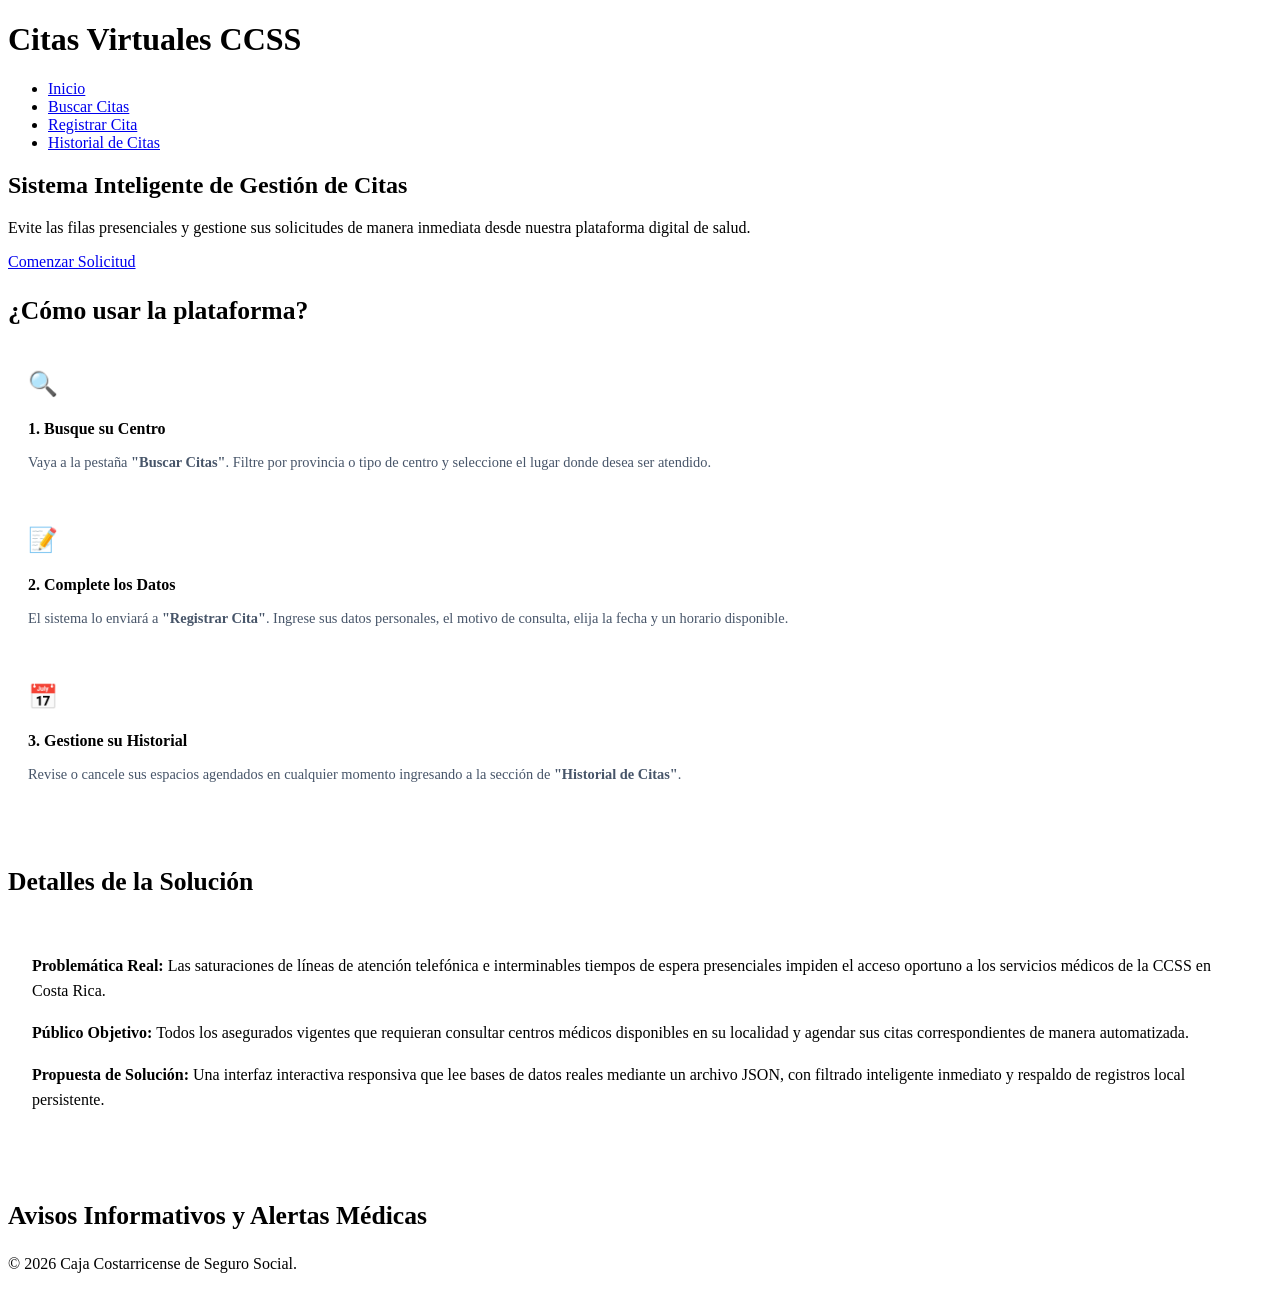
==== index.html @ bdacc7d0 "Add files via upload" ====
<!DOCTYPE html>
<html lang="es">
<head>
    <meta charset="UTF-8">
    <meta name="viewport" content="width=device-width, initial-scale=1.0">
    <title>CCSS | Inicio</title>
    <link rel="stylesheet" href="../css/styles.css">
    <script src="../js/auth.js"></script>
</head>
<body>
    <header>
        <div class="logo-container">
            <h1>Citas Virtuales CCSS</h1>
        </div>
        <nav>
            <ul>
                <li><a href="index.html" class="active">Inicio</a></li>
                <li><a href="citas.html">Buscar Citas</a></li>
                <li><a href="registro.html">Registrar Cita</a></li>
                <li><a href="historial.html">Historial de Citas</a></li>
            </ul>
        </nav>
    </header>
    <main>
        <section class="hero-banner">
            <h2>Sistema Inteligente de Gestión de Citas</h2>
            <p>Evite las filas presenciales y gestione sus solicitudes de manera inmediata desde nuestra plataforma digital de salud.</p>
            <a href="citas.html" class="btn-ccss">Comenzar Solicitud</a>
        </section>
        <section style="margin-bottom: 3rem;">
            <h3 style="color: var(--primary-blue); font-size: 1.6rem; margin-bottom: 1.5rem;">¿Cómo usar la plataforma?</h3>
            <div class="grid-citas" style="gap: 1.5rem;">
                
                <div class="card" style="padding: 1.25rem;">
                    <div style="font-size: 1.5rem; margin-bottom: 0.5rem;">🔍</div>
                    <h4 style="margin-bottom: 0.5rem; color: var(--primary-blue);">1. Busque su Centro</h4>
                    <p style="font-size: 0.9rem; color: #475569; line-height: 1.4;">Vaya a la pestaña <strong>"Buscar Citas"</strong>. Filtre por provincia o tipo de centro y seleccione el lugar donde desea ser atendido.</p>
                </div>

                <div class="card" style="padding: 1.25rem;">
                    <div style="font-size: 1.5rem; margin-bottom: 0.5rem;">📝</div>
                    <h4 style="margin-bottom: 0.5rem; color: var(--primary-blue);">2. Complete los Datos</h4>
                    <p style="font-size: 0.9rem; color: #475569; line-height: 1.4;">El sistema lo enviará a <strong>"Registrar Cita"</strong>. Ingrese sus datos personales, el motivo de consulta, elija la fecha y un horario disponible.</p>
                </div>

                <div class="card" style="padding: 1.25rem;">
                    <div style="font-size: 1.5rem; margin-bottom: 0.5rem;">📅</div>
                    <h4 style="margin-bottom: 0.5rem; color: var(--primary-blue);">3. Gestione su Historial</h4>
                    <p style="font-size: 0.9rem; color: #475569; line-height: 1.4;">Revise o cancele sus espacios agendados en cualquier momento ingresando a la sección de <strong>"Historial de Citas"</strong>.</p>
                </div>
            </div>
        </section>
        <section style="margin-bottom: 3rem;">
            <h3 style="color: var(--primary-blue); font-size: 1.6rem; margin-bottom: 1rem;">Detalles de la Solución</h3>
            <div style="background: white; padding: 1.5rem; border-radius: var(--radius-lg); box-shadow: var(--shadow-soft); line-height: 1.6;">
                <p style="margin-bottom: 1rem;"><strong>Problemática Real:</strong> Las saturaciones de líneas de atención telefónica e interminables tiempos de espera presenciales impiden el acceso oportuno a los servicios médicos de la CCSS en Costa Rica.</p>
                <p style="margin-bottom: 1rem;"><strong>Público Objetivo:</strong> Todos los asegurados vigentes que requieran consultar centros médicos disponibles en su localidad y agendar sus citas correspondientes de manera automatizada.</p>
                <p><strong>Propuesta de Solución:</strong> Una interfaz interactiva responsiva que lee bases de datos reales mediante un archivo JSON, con filtrado inteligente inmediato y respaldo de registros local persistente.</p>
            </div>
        </section>
        <section>
            <h3 style="color: var(--primary-blue); font-size: 1.6rem; margin-bottom: 1.5rem;">Avisos Informativos y Alertas Médicas</h3>
            <div id="contenedor-avisos" class="grid-citas"></div>
        </section>
    </main>
    <footer>
        <p>&copy; 2026 Caja Costarricense de Seguro Social.</p>
    </footer>
    <script src="../js/index.js"></script>
</body>
</html>
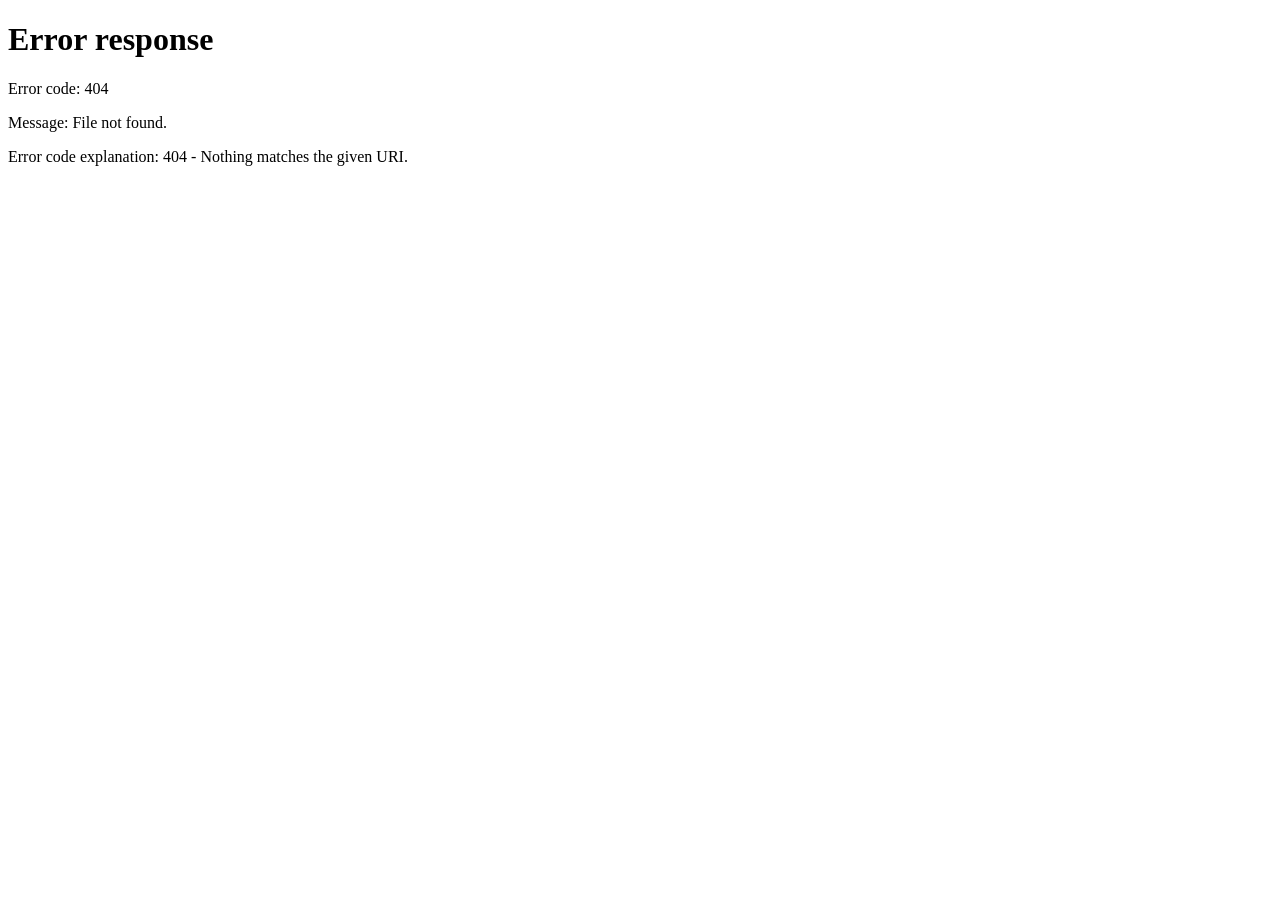
==== commit 9ee2301c: "Update index.html" ====
--- a/index.html
+++ b/index.html
@@ -4,8 +4,8 @@
     <meta charset="UTF-8">
     <meta name="viewport" content="width=device-width, initial-scale=1.0">
     <title>CCSS | Inicio</title>
-    <link rel="stylesheet" href="../css/styles.css">
-    <script src="../js/auth.js"></script>
+    <link rel="stylesheet" href="/css/styles.css">
+    <script src="/js/auth.js"></script>
 </head>
 <body>
     <header>
@@ -66,6 +66,6 @@
     <footer>
         <p>&copy; 2026 Caja Costarricense de Seguro Social.</p>
     </footer>
-    <script src="../js/index.js"></script>
+    <script src="/js/index.js"></script>
 </body>
 </html>
--- a/css/styles.css
+++ b/css/styles.css
@@ -0,0 +1,402 @@
+:root {
+    --primary-blue: #1e40af;
+    --secondary-blue: #3b82f6;
+    --light-blue: #eff6ff;
+    --dark-slate: #1e293b;
+    --text-muted: #64748b;
+    --white: #ffffff;
+    --error-red: #dc2626;
+    --success-green: #16a34a;
+    --radius-md: 8px;
+    --radius-lg: 12px;
+    --shadow-soft: 0 4px 6px -1px rgba(0, 0, 0, 0.1), 0 2px 4px -1px rgba(0, 0, 0, 0.06);
+
+    --bg-dark: #0f172a;
+    --card-dark: #1e293b;
+    --text-dark: #f8fafc;
+    --border-dark: #334155;
+}
+
+* {
+    margin: 0;
+    padding: 0;
+    box-sizing: border-box;
+    font-family: 'Arial', sans-serif;
+}
+
+body {
+    background-color: #f8fafc;
+    color: var(--dark-slate);
+    display: flex;
+    flex-direction: column;
+    min-height: 100vh;
+    transition: background-color 0.3s, color 0.3s;
+}
+
+header {
+    background-color: var(--white);
+    border-bottom: 4px solid var(--primary-blue);
+    padding: 1rem 2rem;
+    display: flex;
+    justify-content: space-between;
+    align-items: center;
+    flex-wrap: wrap;
+    gap: 1rem;
+    box-shadow: var(--shadow-soft);
+}
+
+.logo-container {
+    display: flex;
+    align-items: center;
+    gap: 1rem;
+}
+
+.logo-container img {
+    height: 50px;
+    width: auto;
+}
+
+.logo-container h1 {
+    color: var(--primary-blue);
+    font-size: 1.5rem;
+    font-weight: 800;
+}
+
+nav ul {
+    display: flex;
+    list-style: none;
+    gap: 1.5rem;
+    align-items: center;
+}
+
+nav ul li a {
+    text-decoration: none;
+    color: var(--dark-slate);
+    font-weight: 600;
+    padding: 0.5rem 1rem;
+    border-radius: var(--radius-md);
+    transition: all 0.3s ease;
+}
+
+nav ul li a:hover, nav ul li a.active {
+    background-color: var(--light-blue);
+    color: var(--primary-blue);
+}
+
+main {
+    flex: 1;
+    max-width: 1200px;
+    width: 100%;
+    margin: 2rem auto;
+    padding: 0 1.5rem;
+}
+
+.hero-banner {
+    background: linear-gradient(135deg, #1e3a8a, #3b82f6);
+    color: var(--white);
+    padding: 4rem 2rem;
+    border-radius: var(--radius-lg);
+    text-align: center;
+    margin-bottom: 3rem;
+    box-shadow: var(--shadow-soft);
+}
+
+.hero-banner h2 {
+    font-size: 2.2rem;
+    margin-bottom: 1rem;
+}
+
+.hero-banner p {
+    font-size: 1.1rem;
+    margin-bottom: 2rem;
+    max-width: 700px;
+    margin-left: auto;
+    margin-right: auto;
+    opacity: 0.9;
+}
+
+.btn-ccss {
+    display: inline-block;
+    background-color: var(--white);
+    color: var(--primary-blue);
+    padding: 0.8rem 2rem;
+    font-weight: 700;
+    text-decoration: none;
+    border-radius: var(--radius-md);
+    border: 2px solid transparent;
+    cursor: pointer;
+    transition: all 0.3s ease;
+    box-shadow: var(--shadow-soft);
+}
+
+.btn-ccss:hover {
+    background-color: var(--primary-blue);
+    color: var(--white);
+    border-color: var(--white);
+}
+
+.grid-citas {
+    display: grid;
+    grid-template-columns: repeat(auto-fit, minmax(300px, 1fr));
+    gap: 2rem;
+    margin-top: 1.5rem;
+}
+
+.card {
+    background-color: var(--white);
+    border-radius: var(--radius-lg);
+    padding: 1.5rem;
+    box-shadow: var(--shadow-soft);
+    border-left: 5px solid var(--secondary-blue);
+    display: flex;
+    flex-direction: column;
+    justify-content: space-between;
+}
+
+.card h4 {
+    color: var(--primary-blue);
+    font-size: 1.2rem;
+    margin-bottom: 0.5rem;
+}
+
+.card p {
+    color: var(--text-muted);
+    font-size: 0.95rem;
+    margin-bottom: 0.5rem;
+}
+
+.card .badge {
+    display: inline-block;
+    padding: 0.25rem 0.75rem;
+    background-color: var(--light-blue);
+    color: var(--primary-blue);
+    border-radius: 50px;
+    font-size: 0.8rem;
+    font-weight: 700;
+    align-self: flex-start;
+    margin-bottom: 1rem;
+}
+
+.card button {
+    background-color: var(--primary-blue);
+    color: var(--white);
+    border: none;
+    padding: 0.6rem 1rem;
+    border-radius: var(--radius-md);
+    cursor: pointer;
+    font-weight: 600;
+    width: 100%;
+    margin-top: 1rem;
+}
+
+.card button:hover {
+    background-color: var(--secondary-blue);
+}
+
+.search-section {
+    background-color: var(--white);
+    padding: 1.5rem;
+    border-radius: var(--radius-lg);
+    box-shadow: var(--shadow-soft);
+    display: flex;
+    gap: 1.5rem;
+    flex-wrap: wrap;
+    margin-bottom: 2rem;
+}
+
+.form-group {
+    display: flex;
+    flex-direction: column;
+    gap: 0.5rem;
+    margin-bottom: 1.25rem;
+}
+
+.form-group label {
+    font-weight: 700;
+    color: var(--dark-slate);
+    font-size: 0.95rem;
+}
+
+.form-control {
+    width: 100%;
+    padding: 0.75rem 1rem;
+    border: 2px solid #e2e8f0;
+    border-radius: var(--radius-md);
+    outline: none;
+    font-size: 1rem;
+    transition: border-color 0.3s ease;
+}
+
+.form-control:focus {
+    border-color: var(--secondary-blue);
+}
+
+.form-card-container {
+    background-color: var(--white);
+    padding: 2.5rem;
+    border-radius: var(--radius-lg);
+    box-shadow: var(--shadow-soft);
+}
+
+.alert-error {
+    color: var(--error-red);
+    font-size: 0.85rem;
+    font-weight: 600;
+    min-height: 1.25rem;
+    display: block;
+}
+
+.form-control.invalid {
+    border-color: var(--error-red);
+    background-color: #fef2f2;
+}
+
+.form-control.valid {
+    border-color: var(--success-green);
+}
+
+.cita-registrada-card {
+    background-color: var(--white);
+    border-radius: var(--radius-md);
+    padding: 1.25rem;
+    box-shadow: var(--shadow-soft);
+    border-left: 5px solid var(--success-green);
+    display: flex;
+    justify-content: space-between;
+    align-items: center;
+    gap: 1rem;
+}
+
+.btn-eliminar {
+    background-color: var(--error-red);
+    color: var(--white);
+    border: none;
+    padding: 0.5rem 1rem;
+    border-radius: var(--radius-md);
+    cursor: pointer;
+    font-weight: 600;
+}
+
+.btn-eliminar:hover {
+    background-color: #b91c1c;
+}
+
+.estado-vacio {
+    text-align: center;
+    color: var(--text-muted);
+    padding: 3rem;
+    background: var(--white);
+    border-radius: var(--radius-lg);
+    box-shadow: var(--shadow-soft);
+    width: 100%;
+}
+
+footer {
+    background-color: var(--dark-slate);
+    color: var(--white);
+    text-align: center;
+    padding: 1.5rem;
+    margin-top: auto;
+    font-size: 0.9rem;
+}
+
+.alert-success-banner {
+    background-color: #f0fdf4;
+    color: var(--success-green);
+    border: 2px solid var(--success-green);
+    padding: 1rem;
+    border-radius: var(--radius-md);
+    margin-bottom: 1.5rem;
+    font-weight: 600;
+    text-align: center;
+}
+
+.btn-toggle-dark {
+    background: #e2e8f0;
+    border: none;
+    padding: 0.5rem 0.75rem;
+    border-radius: var(--radius-md);
+    cursor: pointer;
+    font-weight: bold;
+    font-size: 0.9rem;
+}
+
+body.dark-mode {
+    background-color: var(--bg-dark);
+    color: var(--text-dark);
+}
+
+body.dark-mode header,
+body.dark-mode .card,
+body.dark-mode .search-section,
+body.dark-mode .form-card-container,
+body.dark-mode .cita-registrada-card,
+body.dark-mode .estado-vacio,
+body.dark-mode main section div {
+    background-color: var(--card-dark) !important;
+    border-color: var(--border-dark) !important;
+    color: var(--text-dark) !important;
+}
+
+body.dark-mode p, 
+body.dark-mode span,
+body.dark-mode strong {
+    color: #cbd5e1 !important;
+}
+
+body.dark-mode .card h4 {
+    color: #f1f5f9 !important;
+}
+
+body.dark-mode .card .badge {
+    background-color: var(--border-dark) !important;
+    color: #60a5fa !important;
+}
+
+body.dark-mode nav ul li a.active {
+    background-color: var(--primary-blue) !important;
+    color: var(--white) !important;
+}
+
+body.dark-mode h3,
+body.dark-mode h2,
+body.dark-mode h4,
+body.dark-mode label {
+    color: var(--text-dark) !important;
+}
+
+body.dark-mode .form-control {
+    background-color: var(--bg-dark);
+    border-color: var(--border-dark);
+    color: var(--text-dark);
+}
+
+body.dark-mode nav ul li a {
+    color: var(--text-dark);
+}
+
+body.dark-mode nav ul li a:hover {
+    background-color: var(--border-dark);
+    color: var(--secondary-blue);
+}
+
+body.dark-mode .btn-toggle-dark {
+    background: var(--border-dark);
+    color: var(--text-dark);
+}
+
+@media (max-width: 768px) {
+    header {
+        flex-direction: column;
+        text-align: center;
+    }
+    nav ul {
+        flex-wrap: wrap;
+        justify-content: center;
+        gap: 0.75rem;
+    }
+    .search-section {
+        flex-direction: column;
+        gap: 1rem;
+    }
+}
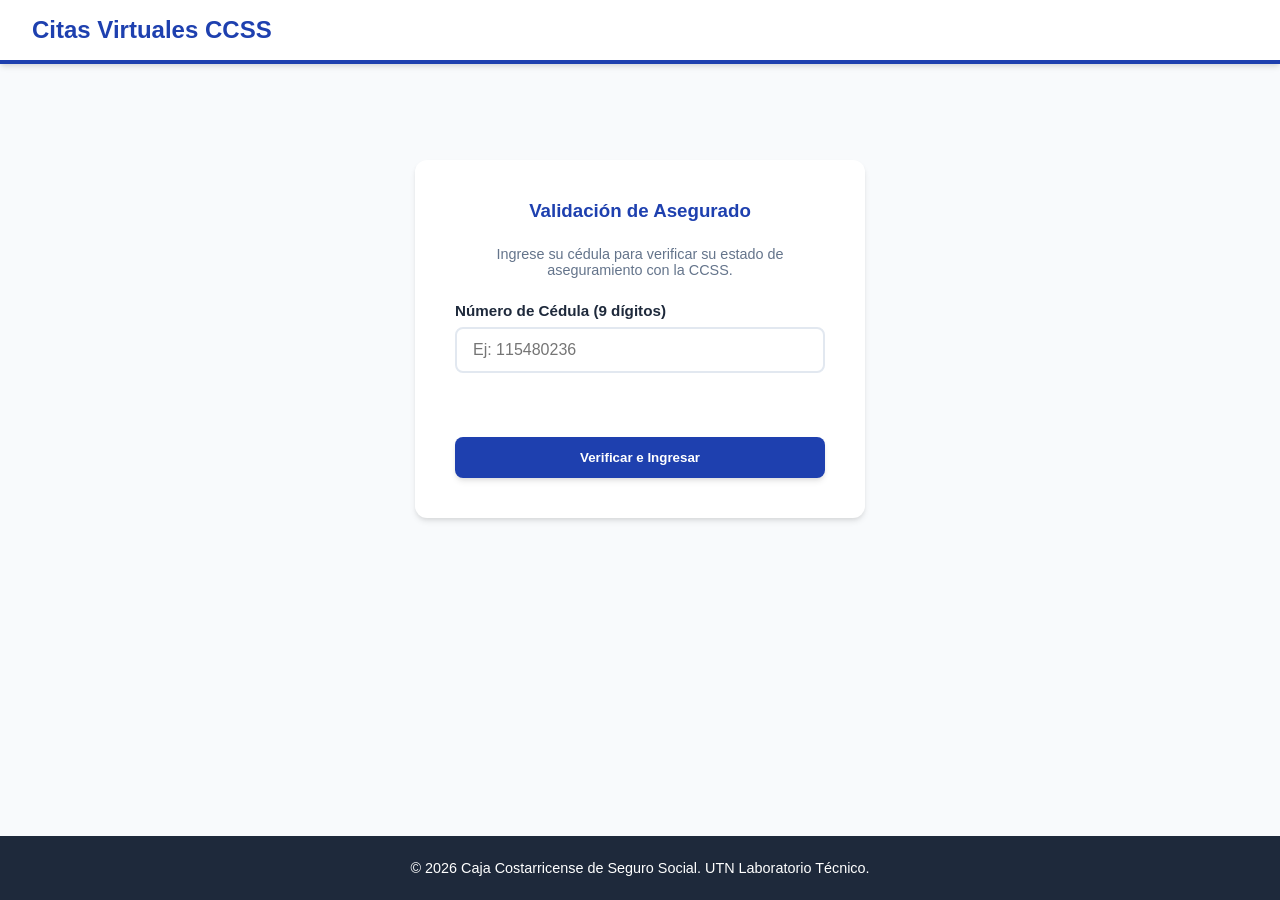
==== commit 144ba1c8: "Update index.html" ====
--- a/index.html
+++ b/index.html
@@ -4,8 +4,8 @@
     <meta charset="UTF-8">
     <meta name="viewport" content="width=device-width, initial-scale=1.0">
     <title>CCSS | Inicio</title>
-    <link rel="stylesheet" href="/css/styles.css">
-    <script src="/js/auth.js"></script>
+    <link rel="stylesheet" href="./css/styles.css">
+    <script src="./js/auth.js"></script>
 </head>
 <body>
     <header>
@@ -66,6 +66,6 @@
     <footer>
         <p>&copy; 2026 Caja Costarricense de Seguro Social.</p>
     </footer>
-    <script src="/js/index.js"></script>
+    <script src="./js/index.js"></script>
 </body>
 </html>
